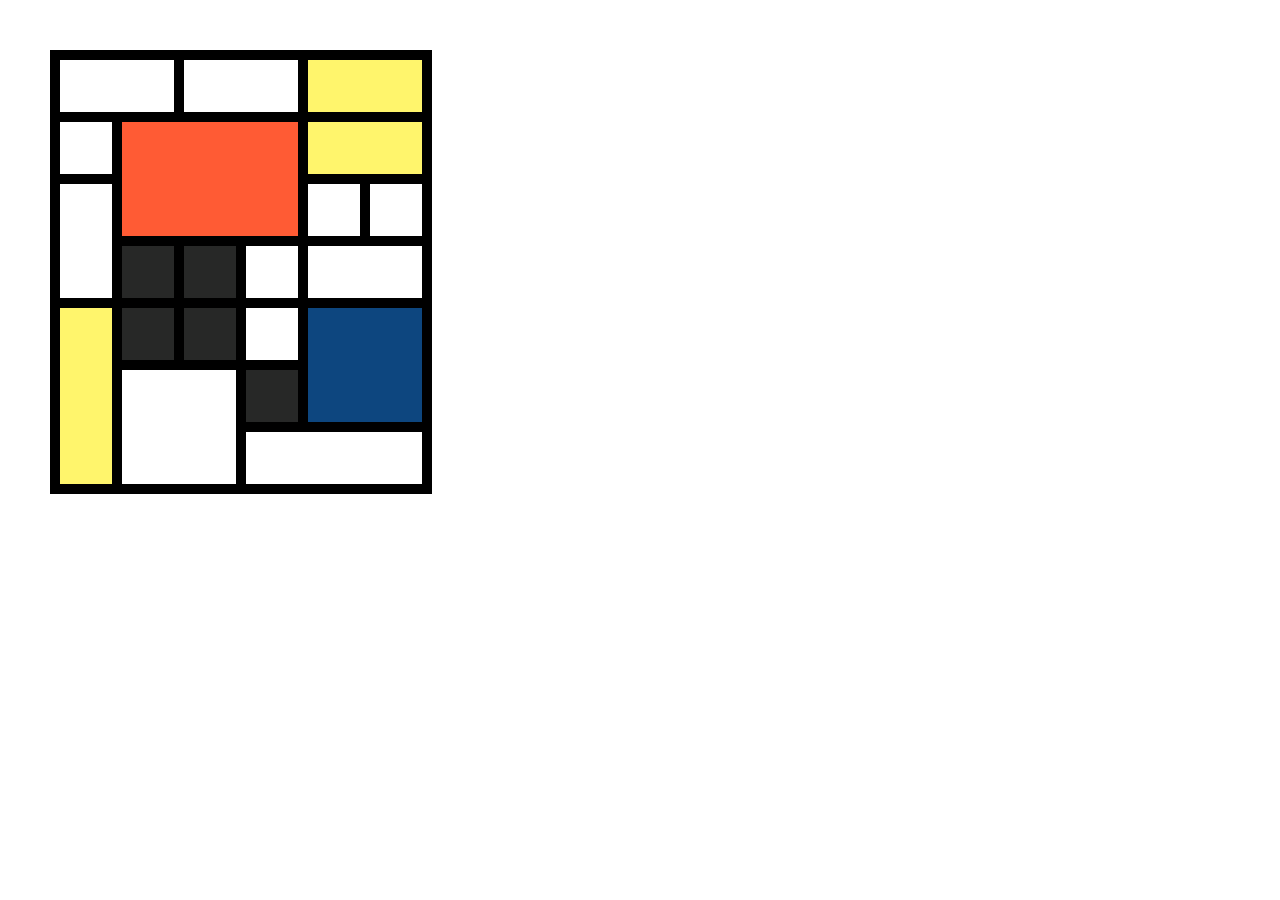
==== mylubs/html/05_1/index.html @ abf1f419 "перезалил" ====
<!DOCTYPE html>
<html lang="en">
<head>
    <meta charset="UTF-8">
    <title>Table</title>
    <link rel="stylesheet" href="css/normalize.css">
    <link rel="stylesheet" href="css/style.css">
</head>
<body>
<table>
    <tr>
        <td colspan="2"></td>
        <td colspan="2"></td>
        <td colspan="2" class="yellow"></td>
    </tr>
    <tr>
        <td></td>
        <td colspan="3" rowspan="2" class="red"></td>
        <td colspan="2" class="yellow"></td>
    </tr>
    <tr>
        <td rowspan="2"></td>
        <td></td>
        <td></td>
    </tr>
    <tr>
        <td class="black"></td>
        <td class="black"></td>
        <td></td>
        <td colspan="2"></td>
    </tr>
    <tr>
        <td rowspan="3" class="yellow"></td>
        <td class="black"></td>
        <td class="black"></td>
        <td></td>
        <td colspan="2" rowspan="2" class="blue"></td>
    </tr>
    <tr>
        <td colspan="2" rowspan="2"></td>
        <td class="black"></td>
    </tr>
    <tr>
        <td colspan="3"></td>
    </tr>
</table>
</body>
</html>
---- mylubs/html/05_1/css/style.css ----
body {
    margin: 50px;
}

table {
    border-collapse: collapse;
}

td {
    width: 50px;
    height: 50px;
    border: 10px solid #000;
}

.yellow {
    background: #fff56c;
}

.red {
    background: #ff5b34;
}

.black {
    background: #272827;
}

.blue {
    background: #0d467f;
}
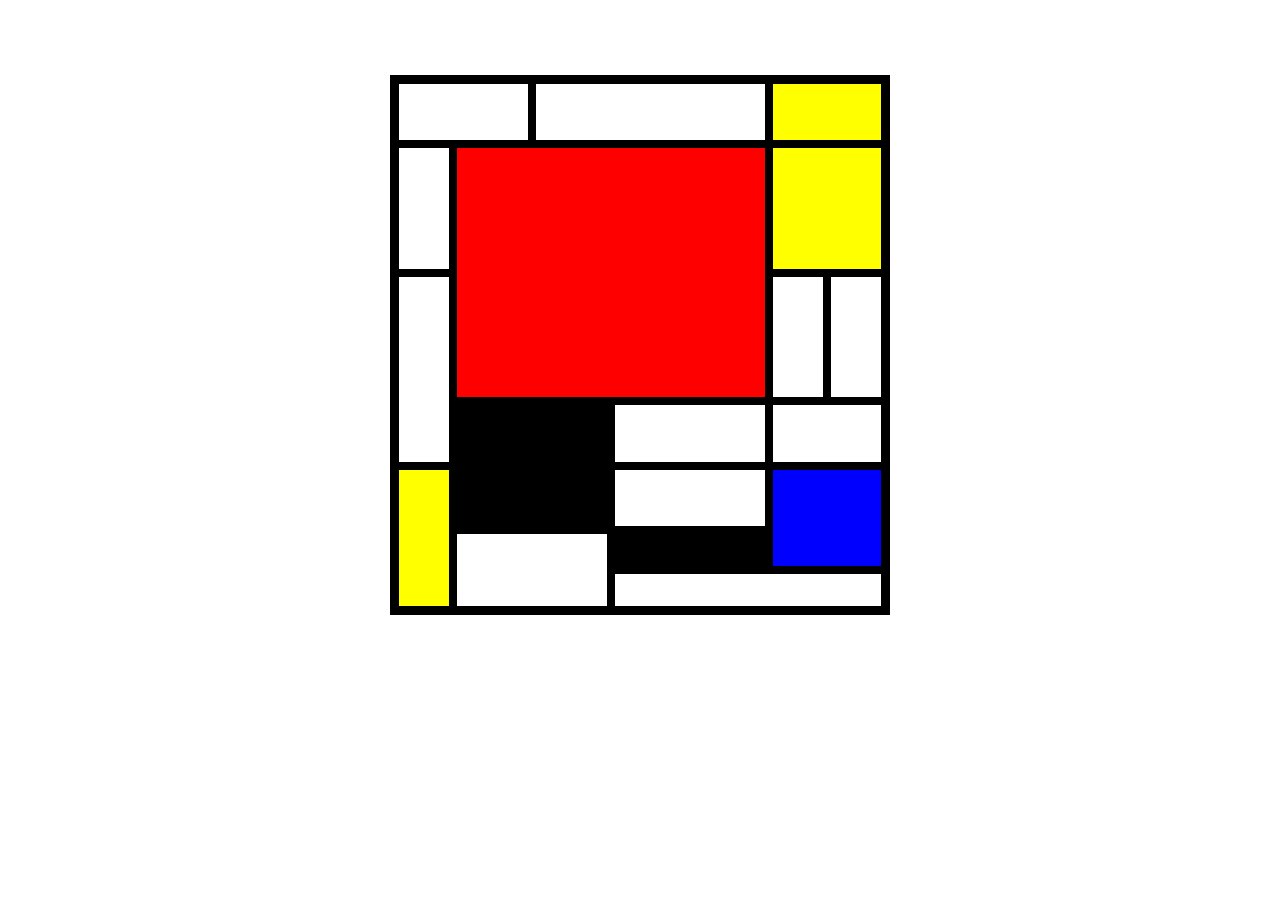
==== commit da47914e: "table" ====
--- a/mylubs/html/05_1/index.html
+++ b/mylubs/html/05_1/index.html
@@ -4,46 +4,49 @@
 <head>
     <meta charset="UTF-8">
     <title>Table</title>
-    <link rel="stylesheet" href="css/normalize.css">
+    <link rel="stylesheet" href="css/reset.css">
     <link rel="stylesheet" href="css/style.css">
 </head>
-<body>
-<table>
-    <tr>
-        <td colspan="2"></td>
-        <td colspan="2"></td>
-        <td colspan="2" class="yellow"></td>
-    </tr>
-    <tr>
-        <td></td>
-        <td colspan="3" rowspan="2" class="red"></td>
-        <td colspan="2" class="yellow"></td>
-    </tr>
-    <tr>
-        <td rowspan="2"></td>
-        <td></td>
-        <td></td>
-    </tr>
-    <tr>
-        <td class="black"></td>
-        <td class="black"></td>
-        <td></td>
-        <td colspan="2"></td>
-    </tr>
-    <tr>
-        <td rowspan="3" class="yellow"></td>
-        <td class="black"></td>
-        <td class="black"></td>
-        <td></td>
-        <td colspan="2" rowspan="2" class="blue"></td>
-    </tr>
-    <tr>
-        <td colspan="2" rowspan="2"></td>
-        <td class="black"></td>
-    </tr>
-    <tr>
-        <td colspan="3"></td>
-    </tr>
-</table>
-</body>
+    <body>
+      <div class="container">
+        <table>
+          <tr>
+            <th colspan="2"></th>
+            <th colspan="3"></th>
+            <th class="yellow" colspan="2"></th>
+          </tr>
+          <tr>
+            <th rowspan="2"></th>
+            <th class="red" colspan="4" rowspan="4"></th>
+            <th class="yellow" colspan="2" rowspan="2"></th>
+          </tr>
+          <tr>
+          </tr>
+          <tr>
+            <th rowspan="3"></th>
+            <th rowspan="2"></th>
+            <th rowspan="2"></th>
+          </tr>
+          <tr>
+          </tr>
+          <tr>
+            <th class="black" colspan="2" rowspan="2"></th>
+            <th colspan="2"></th>
+            <th colspan="2"></th>
+          </tr>
+          <tr>
+            <th class="yellow" rowspan="3"></th>
+            <th colspan="2"></th>
+            <th class="blue" colspan="2" rowspan="2"></th>
+          </tr>
+          <tr class="down">
+            <th colspan="2" rowspan="2"></th>
+            <th class="black" colspan="2">4</th>
+          </tr>
+          <tr class="down">
+            <th colspan="4"></th>
+          </tr>
+        </table>
+      </div>
+    </body>
 </html>--- a/mylubs/html/05_1/css/style.css
+++ b/mylubs/html/05_1/css/style.css
@@ -1,29 +1,57 @@
-body {
-    margin: 50px;
-}
-
-table {
-    border-collapse: collapse;
-}
-
-td {
-    width: 50px;
-    height: 50px;
-    border: 10px solid #000;
-}
-
-.yellow {
-    background: #fff56c;
-}
-
-.red {
-    background: #ff5b34;
-}
-
-.black {
-    background: #272827;
-}
-
-.blue {
-    background: #0d467f;
+
+body {
+    background: #fff;
+    width: 1200px;
+    height: 700px;
+    margin: auto;
+}
+
+.container {
+    position: relative;
+}
+
+table {
+    width: 500px;
+    height: 540px;
+    border: 2px solid #000;
+}
+
+tr {
+    height: 40px;
+}
+
+th {
+    width: 50px;
+}
+
+table {
+    border-collapse: collapse;
+    position: absolute;
+    left: 350px;
+    top: 75px;
+    border: 9px solid #000;
+}
+
+td, th {
+    border: 8px solid #000;
+}
+
+.red {
+    background: red;
+}
+
+.yellow {
+    background: yellow;
+}
+
+.blue {
+    background: blue;
+}
+
+.black {
+    background: #000;
+}
+
+.down {
+    height: 25px;
 }